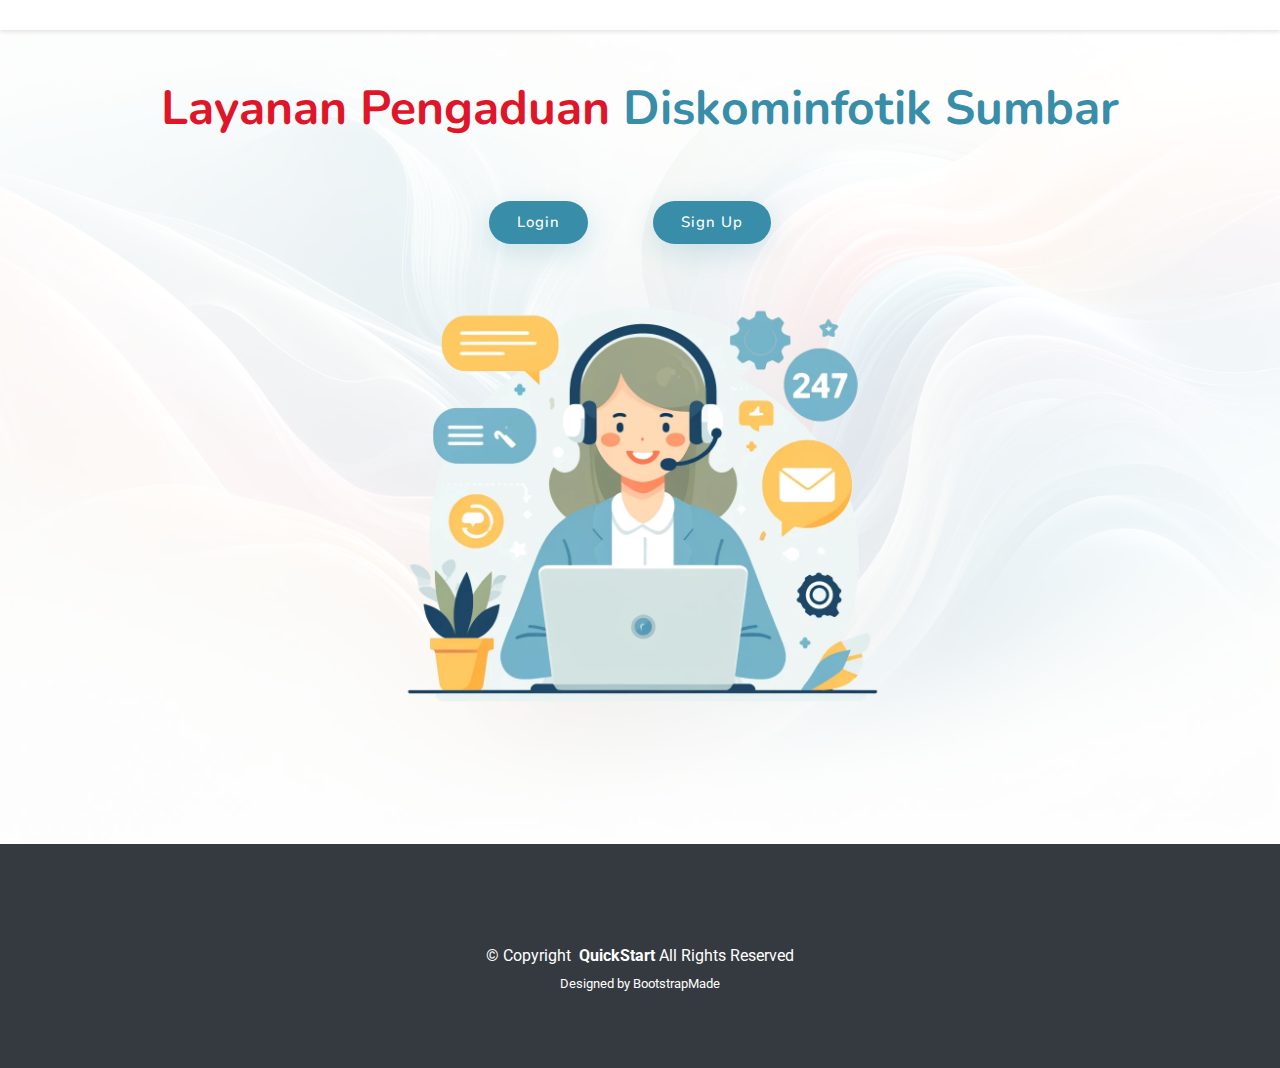
==== index.html @ 552a3995 "test hosting" ====
<!DOCTYPE html>
<html lang="en">

<head>
  <meta charset="utf-8">
  <meta content="width=device-width, initial-scale=1.0" name="viewport">
  <title>Layanan Pengaduan DISKOMINFOTIK Sumbar</title>
  <meta content="" name="description">
  <meta content="" name="keywords">

  <!-- Favicons -->
  <link href="assets/img/favicon.png" rel="icon">
  <link href="assets/img/apple-touch-icon.png" rel="apple-touch-icon">

  <!-- Fonts -->
  <link href="https://fonts.googleapis.com" rel="preconnect">
  <link href="https://fonts.gstatic.com" rel="preconnect" crossorigin>
  <link href="https://fonts.googleapis.com/css2?family=Roboto:ital,wght@0,100;0,300;0,400;0,500;0,700;0,900;1,100;1,300;1,400;1,500;1,700;1,900&family=Inter:wght@100;200;300;400;500;600;700;800;900&family=Nunito:ital,wght@0,200;0,300;0,400;0,500;0,600;0,700;0,800;0,900;1,200;1,300;1,400;1,500;1,600;1,700;1,800;1,900&display=swap" rel="stylesheet">

  <!-- Vendor CSS Files -->
  <link href="assets/vendor/bootstrap/css/bootstrap.min.css" rel="stylesheet">
  <link href="assets/vendor/bootstrap-icons/bootstrap-icons.css" rel="stylesheet">
  <link href="assets/vendor/aos/aos.css" rel="stylesheet">
  <link href="assets/vendor/glightbox/css/glightbox.min.css" rel="stylesheet">
  <link href="assets/vendor/swiper/swiper-bundle.min.css" rel="stylesheet">

  <!-- Main CSS File -->
  <link href="assets/css/main.css" rel="stylesheet">

  <!-- =======================================================
  * Template Name: QuickStart
  * Template URL: https://bootstrapmade.com/quickstart-bootstrap-startup-website-template/
  * Updated: May 04 2024 with Bootstrap v5.3.3
  * Author: BootstrapMade.com
  * License: https://bootstrapmade.com/license/
  ======================================================== -->
</head>

<body class="index-page">

  

  <main class="main">

    <header id="header" class="header d-flex align-items-center fixed-top">
      <div class="container-fluid container-xl position-relative d-flex align-items-center">
  
        <a href="index.html" class="logo d-flex align-items-center me-auto">
        </a>
  
        <nav id="navmenu" class="navmenu">
          <ul>
            
          </ul>
          <i class="mobile-nav-toggle d-xl-none bi bi-list"></i>
        </nav>
  
      </div>
    </header>

    <!-- Hero Section -->
    <section id="hero" class="hero section">
      <div class="hero-bg">
        <img src="assets/img/hero-bg-light.webp" alt="">
      </div>
      <div class="container text-center">
        <div class="d-flex flex-column justify-content-center align-items-center">
          <h1 data-aos="fade-up" class="">Layanan Pengaduan <span>Diskominfotik Sumbar</span></h1>
          <p></p>
          <div class="d-flex" data-aos="fade-up" data-aos-delay="200">
            <a href="login.html" class="btn-get-started">Login</a>
            <a href="https://www.youtube.com/watch?v=LXb3EKWsInQ" class="glightbox btn-watch-video d-flex align-items-center"><span></span></a>
            <a href="register.html" class="btn-get-started">Sign Up</a>
          </div>
          <img src="assets/img/hero-services-img.webp" class="img-fluid hero-img" alt="" data-aos="zoom-out" data-aos-delay="300">
        </div>
      </div>

    </section><!-- /Hero Section -->

    

  </main>

  <footer id="footer" class="footer position-relative">

    
    <div class="container copyright text-center mt-4">
      <p>© <span>Copyright</span> <strong class="px-1 sitename">QuickStart</strong><span>All Rights Reserved</span></p>
      <div class="credits">
        <!-- All the links in the footer should remain intact. -->
        <!-- You can delete the links only if you've purchased the pro version. -->
        <!-- Licensing information: https://bootstrapmade.com/license/ -->
        <!-- Purchase the pro version with working PHP/AJAX contact form: [buy-url] -->
        Designed by <a href="https://bootstrapmade.com/">BootstrapMade</a>
      </div>
    </div>

  </footer>

  <!-- Scroll Top -->
  <a href="#" id="scroll-top" class="scroll-top d-flex align-items-center justify-content-center"><i class="bi bi-arrow-up-short"></i></a>

  <!-- Preloader -->
  <div id="preloader"></div>

  <!-- Vendor JS Files -->
  <script src="assets/vendor/bootstrap/js/bootstrap.bundle.min.js"></script>
  <script src="assets/vendor/php-email-form/validate.js"></script>
  <script src="assets/vendor/aos/aos.js"></script>
  <script src="assets/vendor/glightbox/js/glightbox.min.js"></script>
  <script src="assets/vendor/swiper/swiper-bundle.min.js"></script>

  <!-- Main JS File -->
  <script src="assets/js/main.js"></script>

</body>

</html>
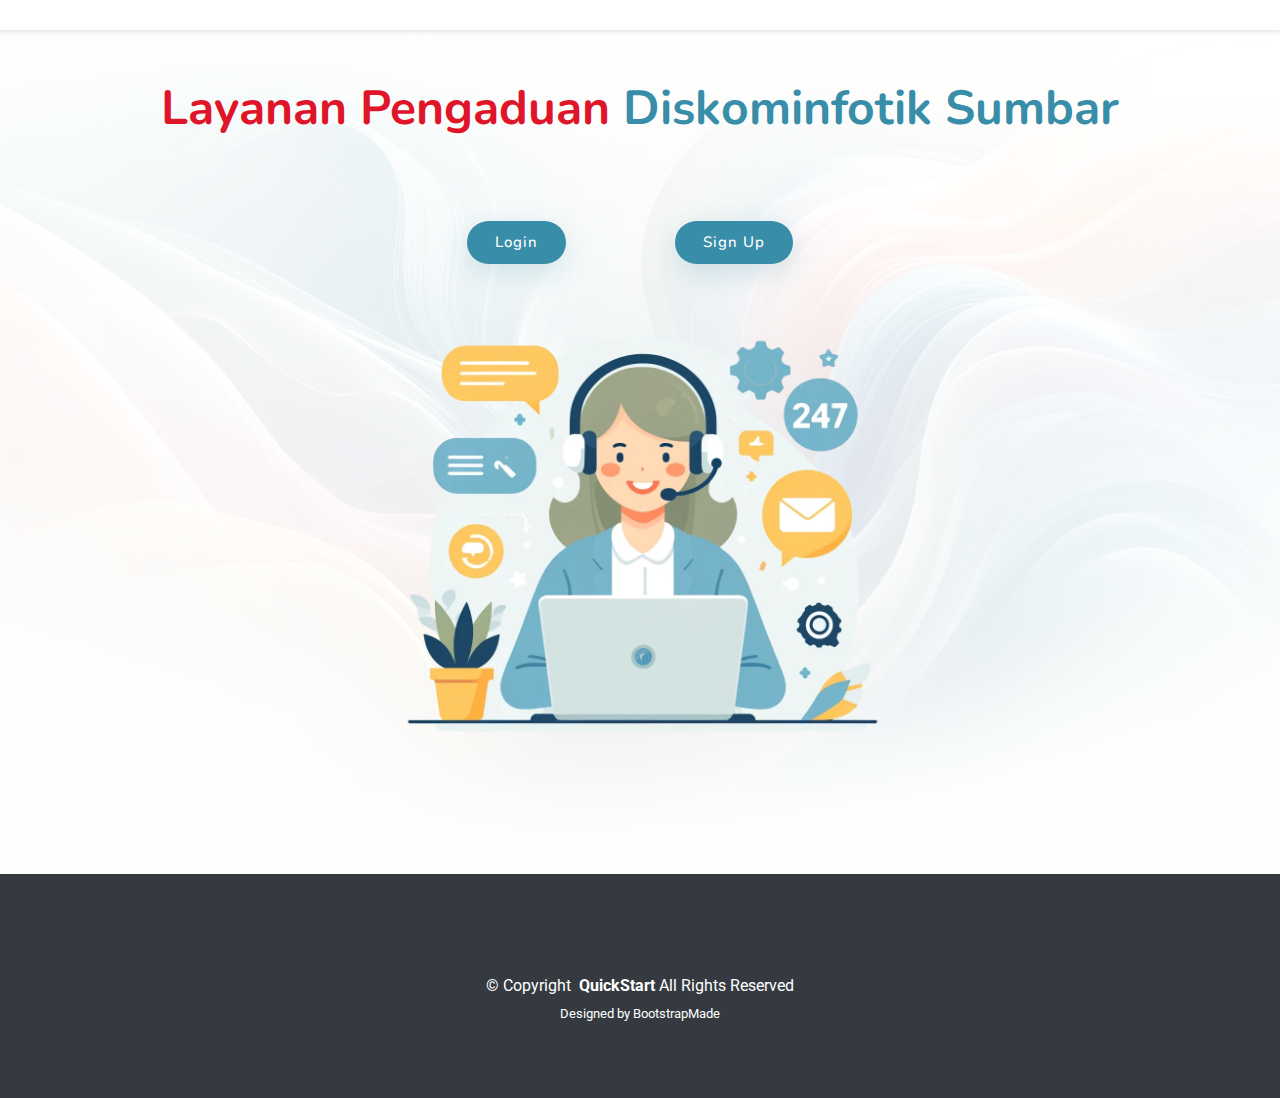
==== commit 124add88: "update admin" ====
--- a/index.html
+++ b/index.html
@@ -9,7 +9,7 @@
   <meta content="" name="keywords">
 
   <!-- Favicons -->
-  <link href="assets/img/favicon.png" rel="icon">
+  <link href="assets/img/Coat_of_arms_of_West_Sumatra.svg.png" rel="icon">
   <link href="assets/img/apple-touch-icon.png" rel="apple-touch-icon">
 
   <!-- Fonts -->
@@ -38,8 +38,6 @@
 
 <body class="index-page">
 
-  
-
   <main class="main">
 
     <header id="header" class="header d-flex align-items-center fixed-top">
@@ -50,7 +48,7 @@
   
         <nav id="navmenu" class="navmenu">
           <ul>
-            
+            <!-- Navigation items can be added here -->
           </ul>
           <i class="mobile-nav-toggle d-xl-none bi bi-list"></i>
         </nav>
@@ -68,34 +66,33 @@
           <h1 data-aos="fade-up" class="">Layanan Pengaduan <span>Diskominfotik Sumbar</span></h1>
           <p></p>
           <div class="d-flex" data-aos="fade-up" data-aos-delay="200">
-            <a href="login.html" class="btn-get-started">Login</a>
+            <a href="#" class="btn-get-started" id="loginBtn">Login</a>
             <a href="https://www.youtube.com/watch?v=LXb3EKWsInQ" class="glightbox btn-watch-video d-flex align-items-center"><span></span></a>
             <a href="register.html" class="btn-get-started">Sign Up</a>
           </div>
           <img src="assets/img/hero-services-img.webp" class="img-fluid hero-img" alt="" data-aos="zoom-out" data-aos-delay="300">
         </div>
       </div>
-
     </section><!-- /Hero Section -->
 
-    
+    <!-- Modal Structure -->
+    <div id="loginModal" class="modal">
+      <div class="modal-content">
+        <span class="close">&times;</span>
+        <a href="login.html" class="modal-btn user-login">Login as User</a>
+        <a href="loginadmin.html" class="modal-btn">Login as Admin</a>
+      </div>
+    </div>
 
   </main>
 
   <footer id="footer" class="footer position-relative">
-
-    
     <div class="container copyright text-center mt-4">
       <p>© <span>Copyright</span> <strong class="px-1 sitename">QuickStart</strong><span>All Rights Reserved</span></p>
       <div class="credits">
-        <!-- All the links in the footer should remain intact. -->
-        <!-- You can delete the links only if you've purchased the pro version. -->
-        <!-- Licensing information: https://bootstrapmade.com/license/ -->
-        <!-- Purchase the pro version with working PHP/AJAX contact form: [buy-url] -->
         Designed by <a href="https://bootstrapmade.com/">BootstrapMade</a>
       </div>
     </div>
-
   </footer>
 
   <!-- Scroll Top -->
@@ -114,6 +111,30 @@
   <!-- Main JS File -->
   <script src="assets/js/main.js"></script>
 
+  <!-- Custom JS for Modal -->
+  <script>
+    document.addEventListener("DOMContentLoaded", function() {
+      var modal = document.getElementById("loginModal");
+      var btn = document.getElementById("loginBtn");
+      var span = document.getElementsByClassName("close")[0];
+
+      btn.onclick = function(event) {
+        event.preventDefault();
+        modal.style.display = "block";
+      }
+
+      span.onclick = function() {
+        modal.style.display = "none";
+      }
+
+      window.onclick = function(event) {
+        if (event.target == modal) {
+          modal.style.display = "none";
+        }
+      }
+    });
+  </script>
+
 </body>
 
-</html>+</html>
--- a/assets/css/main.css
+++ b/assets/css/main.css
@@ -2115,3 +2115,103 @@
   text-decoration: none;
   cursor: pointer;
 }
+
+
+/* Basic styles for the button and modal */
+body {
+  font-family: 'Roboto', sans-serif;
+}
+
+.d-flex {
+  display: flex;
+  gap: 10px;
+}
+
+.btn-get-started {
+  background-color: #4CAF50;
+  color: white;
+  padding: 16px;
+  font-size: 16px;
+  text-decoration: none;
+  border: none;
+  cursor: pointer;
+  display: inline-block;
+  border-radius: 4px;
+}
+
+.glightbox.btn-watch-video {
+  display: flex;
+  align-items: center;
+  text-decoration: none;
+  color: white;
+}
+
+.glightbox.btn-watch-video span {
+  display: inline-block;
+  width: 24px;
+  height: 24px;
+  background: url('play-icon.png') no-repeat center center;
+  background-size: cover;
+}
+
+/* Modal styles */
+.modal {
+  display: none;
+  position: fixed;
+  z-index: 1000; /* Ensuring it appears above other content */
+  left: 0;
+  top: 0;
+  width: 100%;
+  height: 100%;
+  overflow: auto;
+  background-color: rgba(0, 0, 0, 0.4); /* Semi-transparent background */
+  padding-top: 60px;
+}
+
+.modal-content {
+  background-color: #fefefe;
+  margin: 5% auto;
+  padding: 20px;
+  border: 1px solid #888;
+  width: 80%;
+  max-width: 300px;
+  text-align: center;
+  border-radius: 8px;
+  z-index: 1001; /* Ensure modal content appears in front */
+}
+
+.close {
+  color: #aaa;
+  float: right;
+  font-size: 28px;
+  font-weight: bold;
+}
+
+.close:hover,
+.close:focus {
+  color: black;
+  text-decoration: none;
+  cursor: pointer;
+}
+
+.modal-btn {
+  display: block;
+  background-color: #4CAF50;
+  color: white;
+  padding: 10px 20px;
+  text-decoration: none;
+  margin: 10px 0;
+  border-radius: 4px;
+}
+
+.modal-btn:hover {
+  background-color: #45a049;
+}
+/* Specific style for "Login as User" button */
+.modal-btn.user-login {
+  background-color: #007bff; /* Blue color */
+}
+
+.modal-btn.user-login:hover {
+  background-color: #0056b3; /* Darker blue on hover */
+}